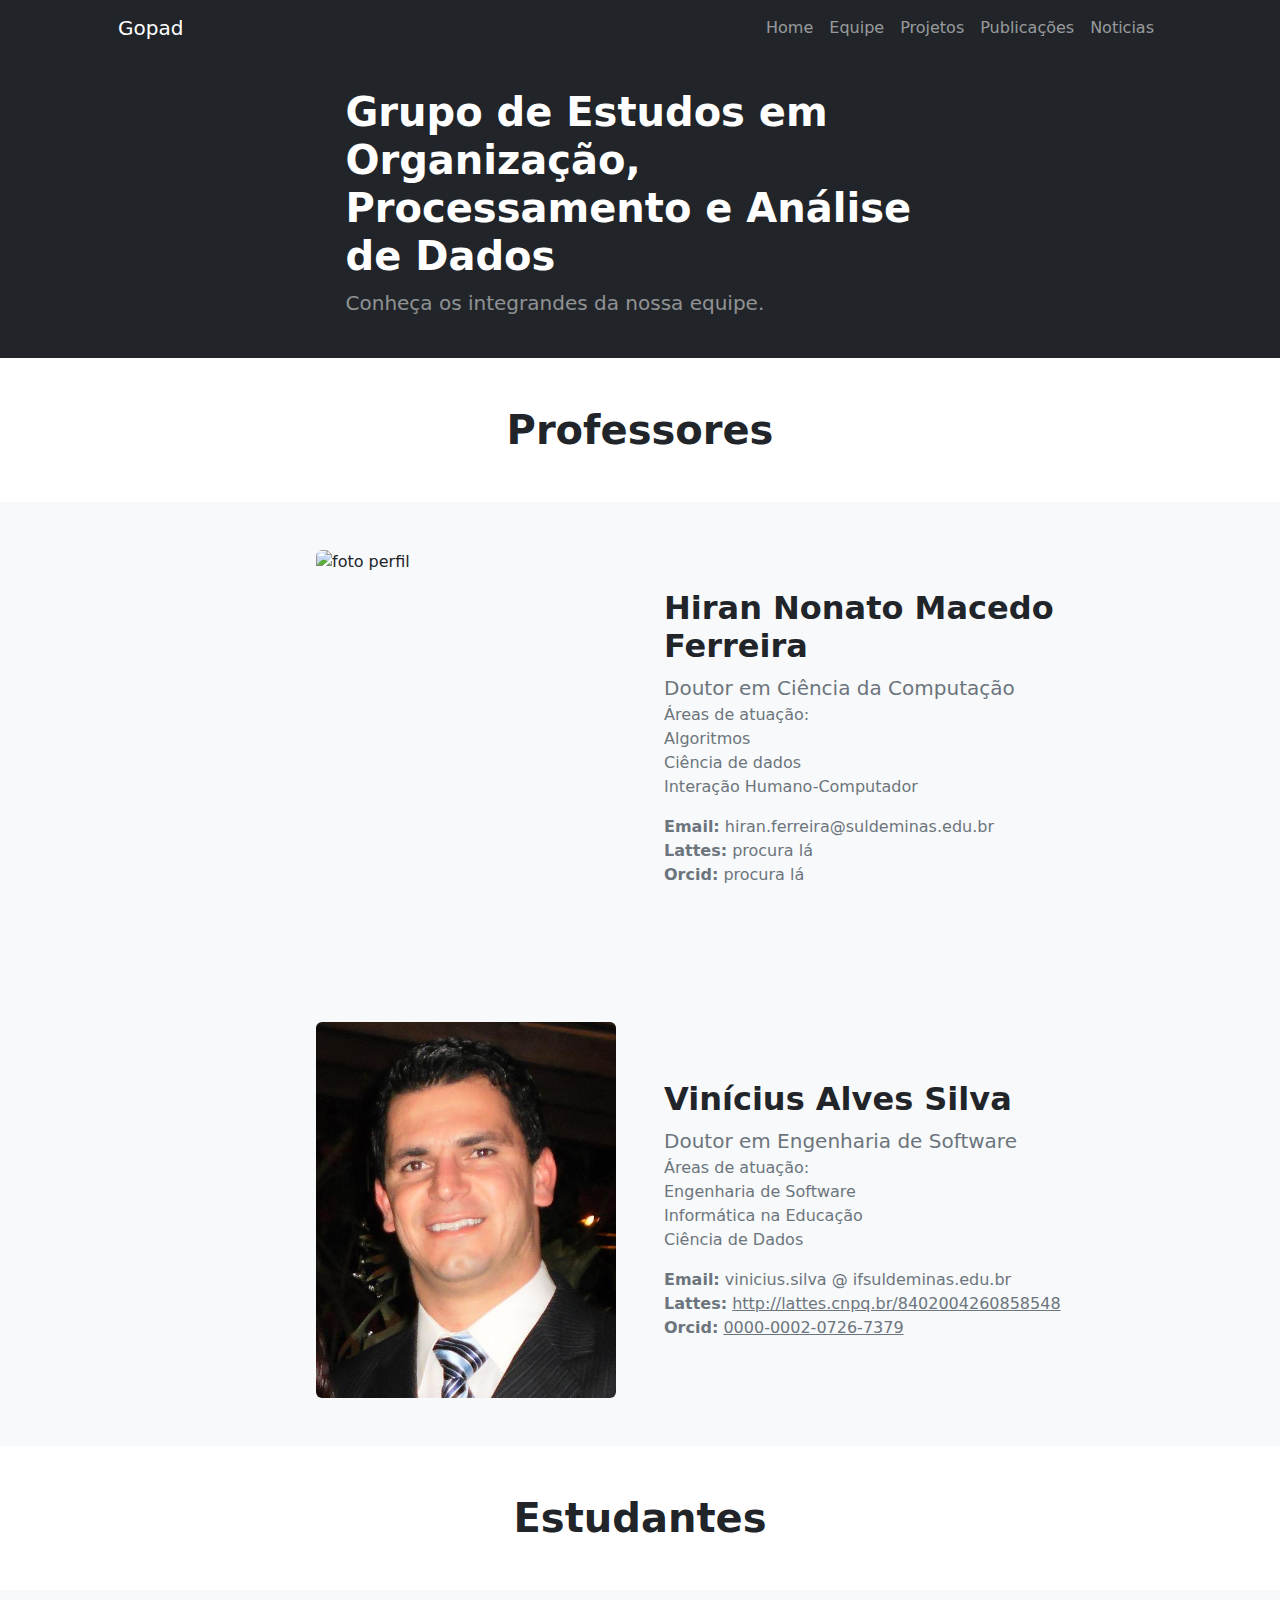
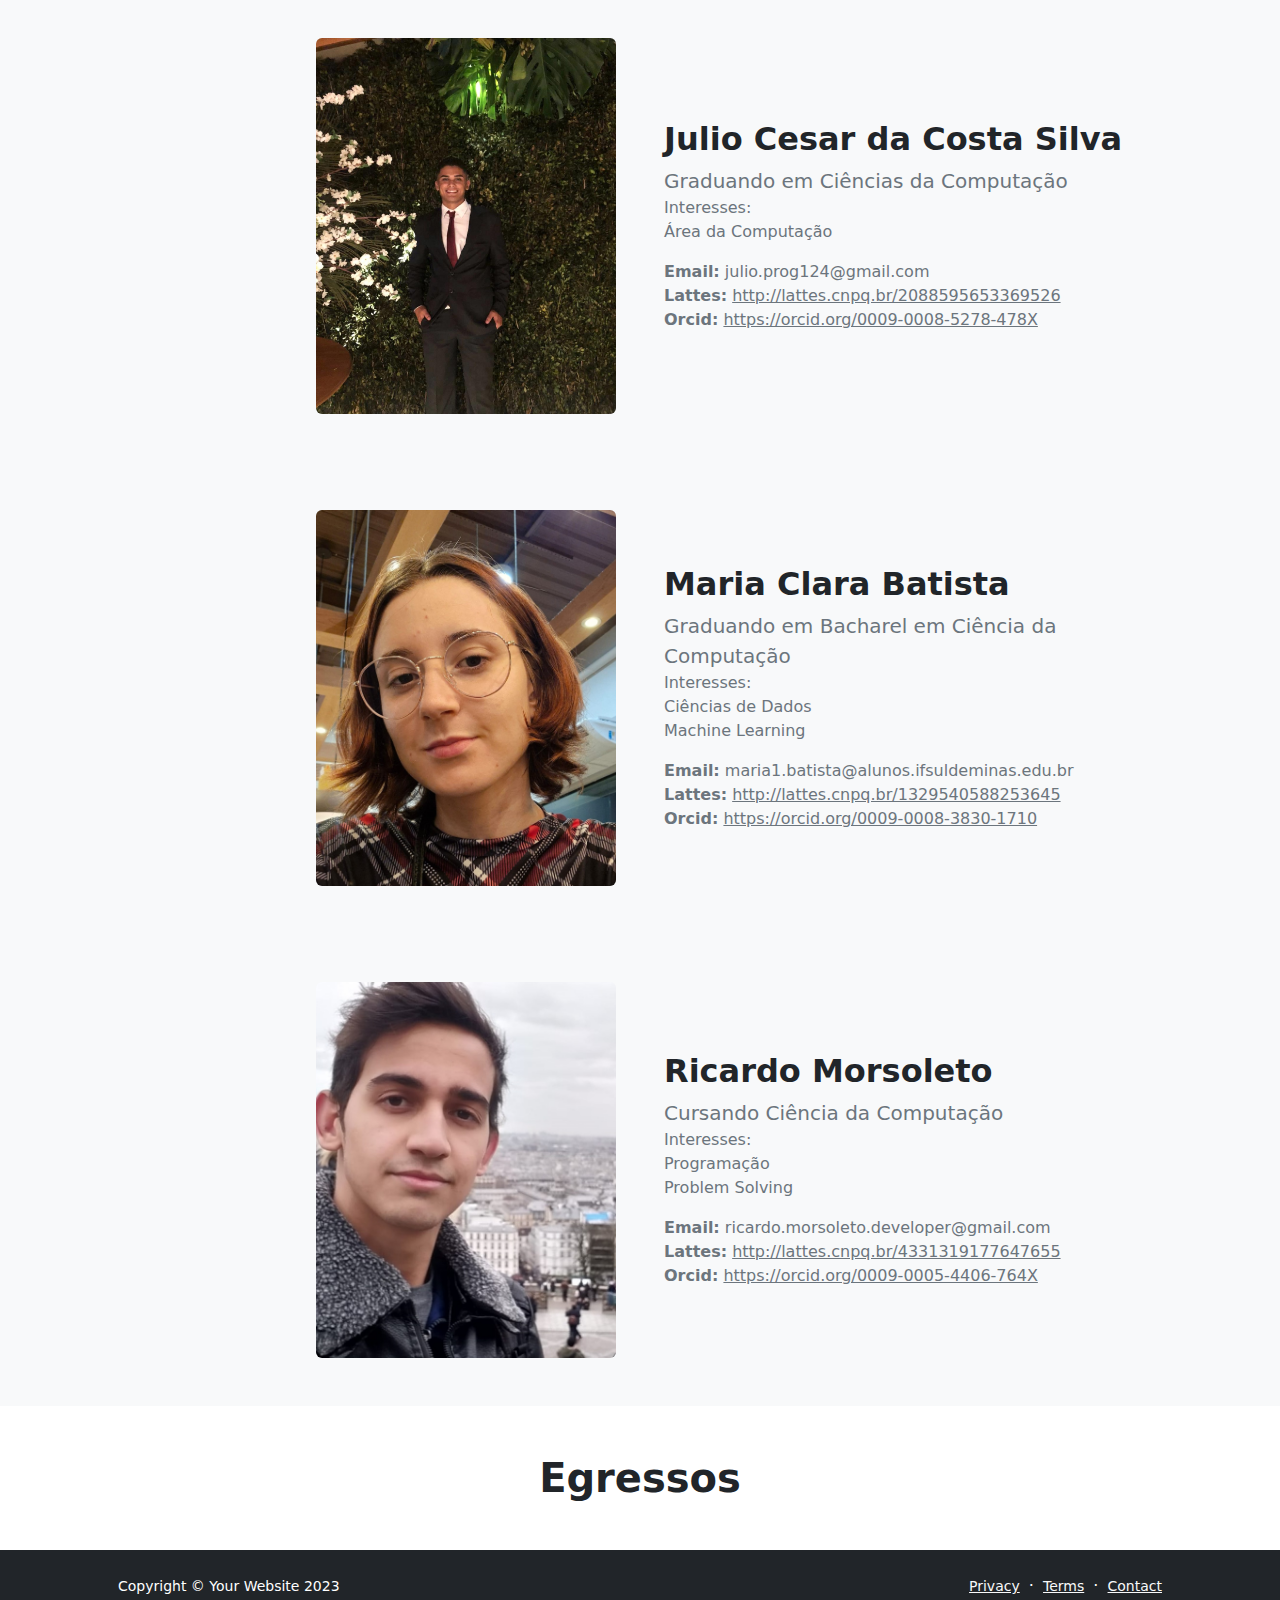
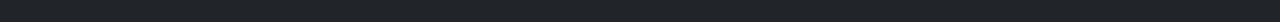
==== about.html @ ebdd8ee3 "atualize dates" ====
<!DOCTYPE html>
<html lang="en">

<head>
    <meta charset="utf-8" />
    <meta name="viewport" content="width=device-width, initial-scale=1, shrink-to-fit=no" />
    <meta name="description" content="" />
    <meta name="Julio" content="" />
    <title>Gopad</title>
    <!-- Favicon-->
    <link rel="icon" type="image/x-icon" href="assets/favicon.ico" />
    <!-- Bootstrap icons-->
    <link href="https://cdn.jsdelivr.net/npm/bootstrap-icons@1.5.0/font/bootstrap-icons.css" rel="stylesheet" />
    <!-- Core theme CSS (includes Bootstrap)-->
    <link href="css/styles.css" rel="stylesheet" />
</head>
<style>
    .custom-img {
        width: 300px;
        height: 376px;
        object-fit: cover; /* Isso garante que a imagem preencha o container sem distorção */
    }
</style>
<body class="d-flex flex-column">
    <main class="flex-shrink-0">
        <!-- Navigation-->
        <nav class="navbar navbar-expand-lg navbar-dark bg-dark">
            <div class="container px-5">
                <a class="navbar-brand" href="index.html">Gopad</a>
                <button class="navbar-toggler" type="button" data-bs-toggle="collapse"
                    data-bs-target="#navbarSupportedContent" aria-controls="navbarSupportedContent"
                    aria-expanded="false" aria-label="Toggle navigation"><span
                        class="navbar-toggler-icon"></span></button>
                <div class="collapse navbar-collapse" id="navbarSupportedContent">
                    <ul class="navbar-nav ms-auto mb-2 mb-lg-0">
                        <li class="nav-item"><a class="nav-link" href="index.html">Home</a></li>
                        <li class="nav-item"><a class="nav-link" href="about.html">Equipe</a></li>
                        <li class="nav-item"><a class="nav-link" href="projetos.html">Projetos</a></li>
                        <li class="nav-item"><a class="nav-link" href="publicacoes.html">Publicações</a></li>
                        <li class="nav-item"><a class="nav-link" href="noticias.html">Noticias</a></li>

                    </ul>
                </div>
            </div>
        </nav>
        <!-- Header-->
        <header class="bg-dark py-3">
            <div class="container px-5">
                <div class="row gx-5 align-items-center justify-content-center">
                    <div class="col-lg-8 col-xl-7 col-xxl-6">
                        <div class="my-3 text-center text-xl-start">
                            <h1 class="display-6 fw-bolder text-white mb-2">Grupo de Estudos em Organização,
                                Processamento e Análise de Dados
                            </h1>
                            <p class="lead fw-normal text-white-50 mb-4">
                                Conheça os integrandes da nossa equipe.
                            </p>
                        </div>
                    </div>
                </div>
            </div>
        </header>


        <div class="container px-5">
            <div class="row justify-content-center">
                <div class="col-lg-8 col-xxl-6">
                    <div class="text-center my-5">
                        <h1 class="fw-bolder mb-3">Professores</h1>
                    </div>
                </div>
            </div>
        </div>

        <section class="py-5 bg-light" id="scroll-target">
        <div class="container px-5">
            <div class="row gx-5 align-items-center">
                <div class="col-lg-6 d-flex justify-content-end">
                    <img class="img-fluid rounded mb-5 mb-lg-0 custom-img" src="./assets/lio.jpg" alt="foto perfil">
                </div>
                    <div class="col-lg-6">
                        <h2 class="fw-bolder">Hiran Nonato Macedo Ferreira</h2>
                        <p class="lead fw-normal text-muted mb-0">Doutor em Ciência da Computação</p>
                        <p class="text-muted mb-0">Áreas de atuação:</p>
                        <ul class="list-unstyled text-muted">
                            <li>Algoritmos</li>
                            <li>Ciência de dados</li>
                            <li>Interação Humano-Computador</li>
                        </ul>
                        <p class="text-muted mb-0"><strong>Email:</strong> hiran.ferreira@suldeminas.edu.br</p>
                        <p class="text-muted mb-0"><strong>Lattes:</strong> procura lá</p>
                        <p class="text-muted mb-0"><strong>Orcid:</strong> procura lá</p>
                    </div>
                </div>
            </div>
        </section>
        <section class="py-5 bg-light" id="scroll-target">

        <div class="container px-5">
            <div class="row gx-5 align-items-center">
                <div class="col-lg-6 d-flex justify-content-end">
                    <img class="img-fluid rounded mb-5 mb-lg-0 custom-img" src="./assets/vinicius.jpg" alt="foto perfil">
                </div>
                    <div class="col-lg-6">
                        <h2 class="fw-bolder">Vinícius Alves Silva</h2>
                        <p class="lead fw-normal text-muted mb-0">Doutor em Engenharia de Software</p>
                        <p class="text-muted mb-0">Áreas de atuação:</p>
                        <ul class="list-unstyled text-muted">
                            <li>Engenharia de Software</li>
                            <li>Informática na Educação</li>
                            <li>Ciência de Dados</li>
                        </ul>
                        <p class="text-muted mb-0"><strong>Email:</strong> vinicius.silva @ ifsuldeminas.edu.br</p>
                        <p class="text-muted mb-0">
                            <strong>Lattes:</strong> 
                            <a href="http://lattes.cnpq.br/8402004260858548" target="_blank" class="text-muted">http://lattes.cnpq.br/8402004260858548</a>
                        </p>
                        <p class="text-muted mb-0">
                            <strong>Orcid:</strong> 
                            <a href="https://orcid.org/0000-0002-0726-7379" target="_blank" class="text-muted">0000-0002-0726-7379</a>
                        </p>
                        
                    </div>
                </div>
            </div>
        </section>

        <div class="container px-5">
            <div class="row justify-content-center">
                <div class="col-lg-8 col-xxl-6">
                    <div class="text-center my-5">
                        <h1 class="fw-bolder mb-3">Estudantes</h1>
                    </div>
                </div>
            </div>
        </div>
        <section class="py-5 bg-light" id="scroll-target">

        <div class="container px-5">
            <div class="row gx-5 align-items-center">
                <div class="col-lg-6 d-flex justify-content-end">
                    <img class="img-fluid rounded mb-5 mb-lg-0 custom-img" src="./assets/julio.jpg" alt="foto perfil">
                </div>
                    
                    <div class="col-lg-6">
                        <h2 class="fw-bolder">Julio Cesar da Costa Silva</h2>
                        <p class="lead fw-normal text-muted mb-0">Graduando em Ciências da Computação</p>
                        <p class="text-muted mb-0">Interesses:</p>
                        <ul class="list-unstyled text-muted">
                            <li>Área da Computação</li>
                        </ul>
                        <p class="text-muted mb-0"><strong>Email:</strong> julio.prog124@gmail.com</p>
                        <p class="text-muted mb-0">
                            <strong>Lattes:</strong> 
                            <a href="http://lattes.cnpq.br/2088595653369526" target="_blank" class="text-muted">http://lattes.cnpq.br/2088595653369526</a>
                        </p>
                        <p class="text-muted mb-0">
                            <strong>Orcid:</strong> 
                            <a href="https://orcid.org/0009-0008-5278-478X" target="_blank" class="text-muted">https://orcid.org/0009-0008-5278-478X</a>
                        </p>
                        
                    </div>
                </div>
            </div>
        </section>
        <section class="py-5 bg-light" id="scroll-target">

        <div class="container px-5">
            <div class="row gx-5 align-items-center">
                <div class="col-lg-6 d-flex justify-content-end">
                    <img class="img-fluid rounded mb-5 mb-lg-0 custom-img" src="./assets/batista.jpg" alt="foto perfil">
                </div>
                    <div class="col-lg-6">
                        <h2 class="fw-bolder">Maria Clara Batista</h2>
                        <p class="lead fw-normal text-muted mb-0">Graduando em Bacharel em Ciência da Computação</p>
                        <p class="text-muted mb-0">Interesses:</p>
                        <ul class="list-unstyled text-muted">
                            <li>Ciências de Dados</li>
                            <li>Machine Learning</li>
                        </ul>
                        <p class="text-muted mb-0"><strong>Email:</strong> maria1.batista@alunos.ifsuldeminas.edu.br</p>
                        <p class="text-muted mb-0">
                            <strong>Lattes:</strong> 
                            <a href="http://lattes.cnpq.br/1329540588253645" target="_blank" class="text-muted">http://lattes.cnpq.br/1329540588253645</a>
                        </p>
                        <p class="text-muted mb-0">
                            <strong>Orcid:</strong> 
                            <a href="https://orcid.org/0009-0008-3830-1710" target="_blank" class="text-muted">https://orcid.org/0009-0008-3830-1710</a>
                        </p>
                        
                    </div>
                </div>
            </div>
        </section>
        <section class="py-5 bg-light" id="scroll-target">

        <div class="container px-5">
            <div class="row gx-5 align-items-center">
                <div class="col-lg-6 d-flex justify-content-end">
                    <img class="img-fluid rounded mb-5 mb-lg-0 custom-img" src="./assets/ricardo.jpg" alt="foto perfil">
                </div>
                    <div class="col-lg-6">
                        <h2 class="fw-bolder">Ricardo Morsoleto</h2>
                        <p class="lead fw-normal text-muted mb-0">Cursando Ciência da Computação</p>
                        <p class="text-muted mb-0">Interesses:</p>
                        <ul class="list-unstyled text-muted">
                            <li>Programação</li>
                            <li>Problem Solving</li>
                        </ul>
                        <p class="text-muted mb-0"><strong>Email:</strong> ricardo.morsoleto.developer@gmail.com</p>
                        <p class="text-muted mb-0">
                            <strong>Lattes:</strong> 
                            <a href="http://lattes.cnpq.br/4331319177647655" target="_blank" class="text-muted">http://lattes.cnpq.br/4331319177647655</a>
                        </p>
                        <p class="text-muted mb-0">
                            <strong>Orcid:</strong> 
                            <a href="https://orcid.org/0009-0005-4406-764X" target="_blank" class="text-muted">https://orcid.org/0009-0005-4406-764X</a>
                        </p>
                        
                    </div>
                </div>
            </div>
        </section>
        
        <div class="container px-5">
            <div class="row justify-content-center">
                <div class="col-lg-8 col-xxl-6">
                    <div class="text-center my-5">
                        <h1 class="fw-bolder mb-3">Egressos</h1>
                    </div>
                </div>
            </div>
        </div>


    </main>
    <!-- Footer-->
    <footer class="bg-dark py-4 mt-auto">
        <div class="container px-5">
            <div class="row align-items-center justify-content-between flex-column flex-sm-row">
                <div class="col-auto">
                    <div class="small m-0 text-white">Copyright &copy; Your Website 2023</div>
                </div>
                <div class="col-auto">
                    <a class="link-light small" href="#!">Privacy</a>
                    <span class="text-white mx-1">&middot;</span>
                    <a class="link-light small" href="#!">Terms</a>
                    <span class="text-white mx-1">&middot;</span>
                    <a class="link-light small" href="#!">Contact</a>
                </div>
            </div>
        </div>
    </footer>
    <!-- Bootstrap core JS-->
    <script src="https://cdn.jsdelivr.net/npm/bootstrap@5.2.3/dist/js/bootstrap.bundle.min.js"></script>
    <!-- Core theme JS-->
    <script src="js/scripts.js"></script>
</body>

</html>
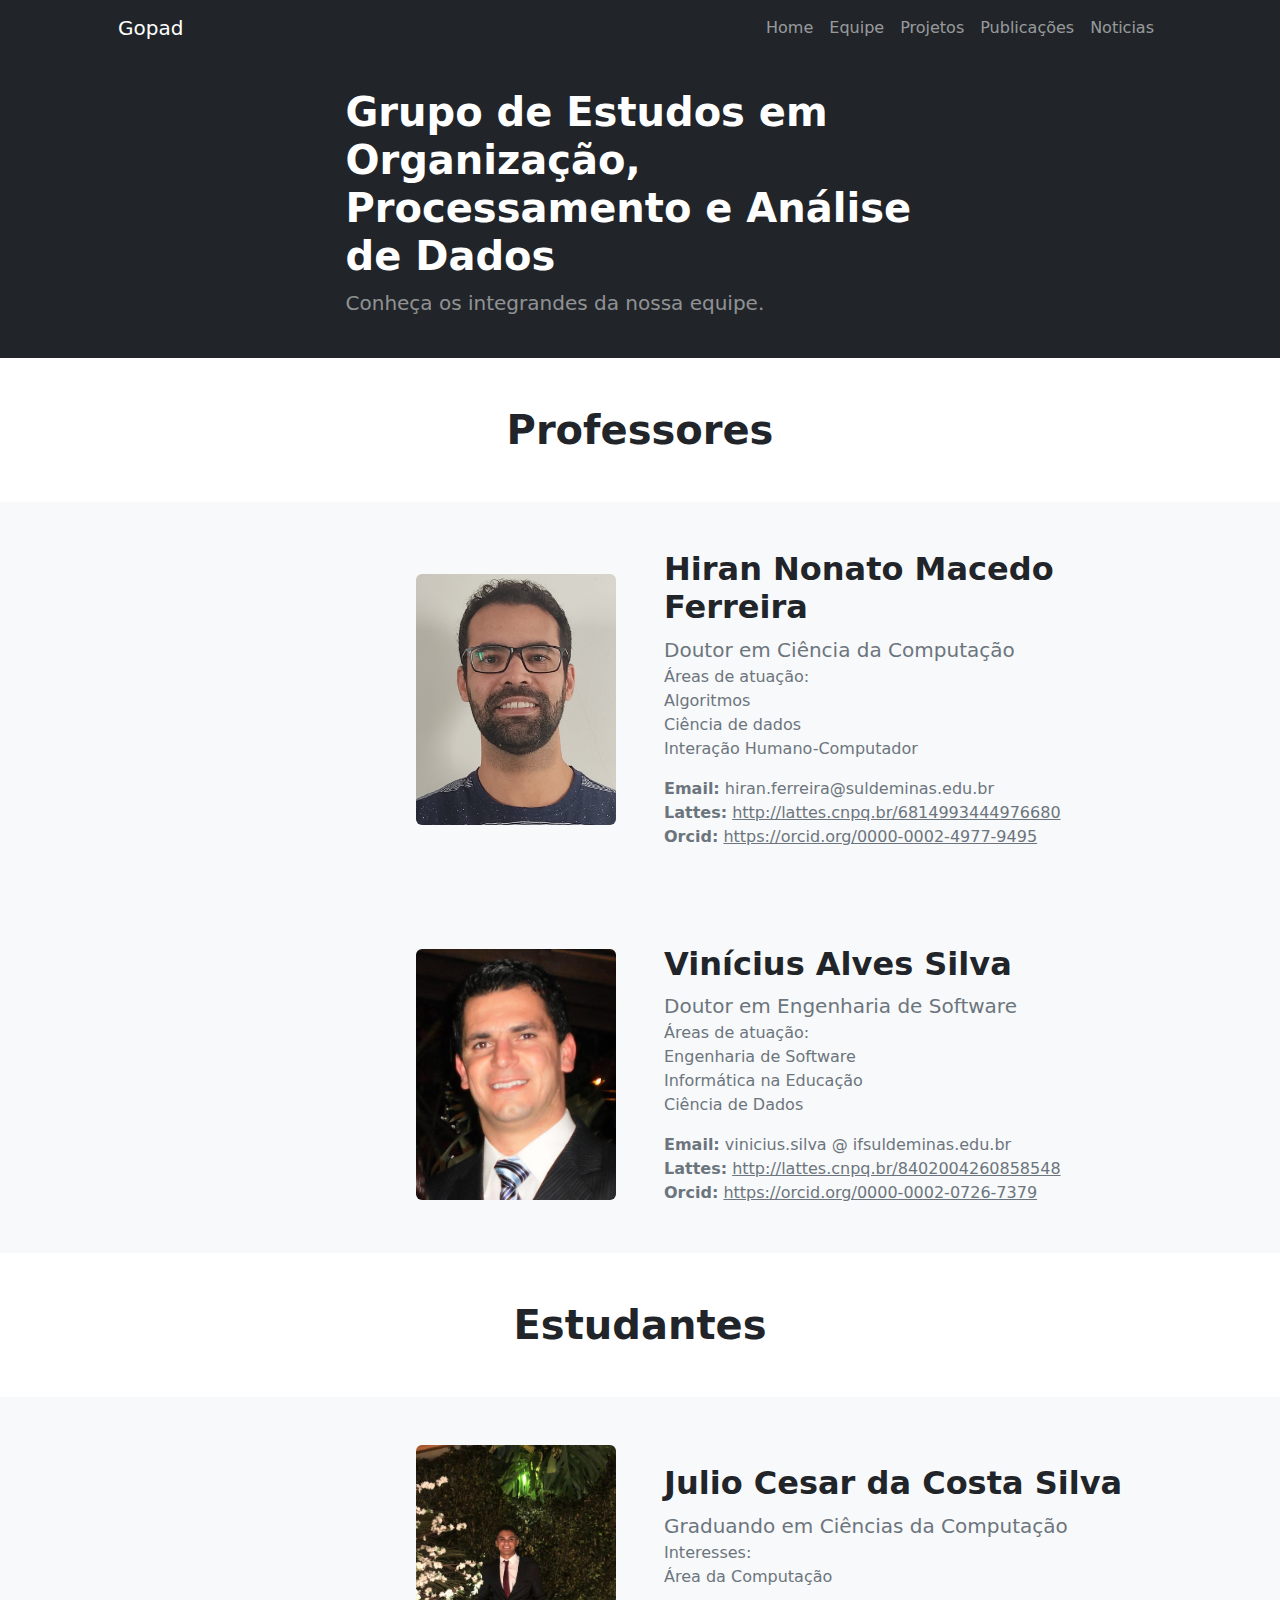
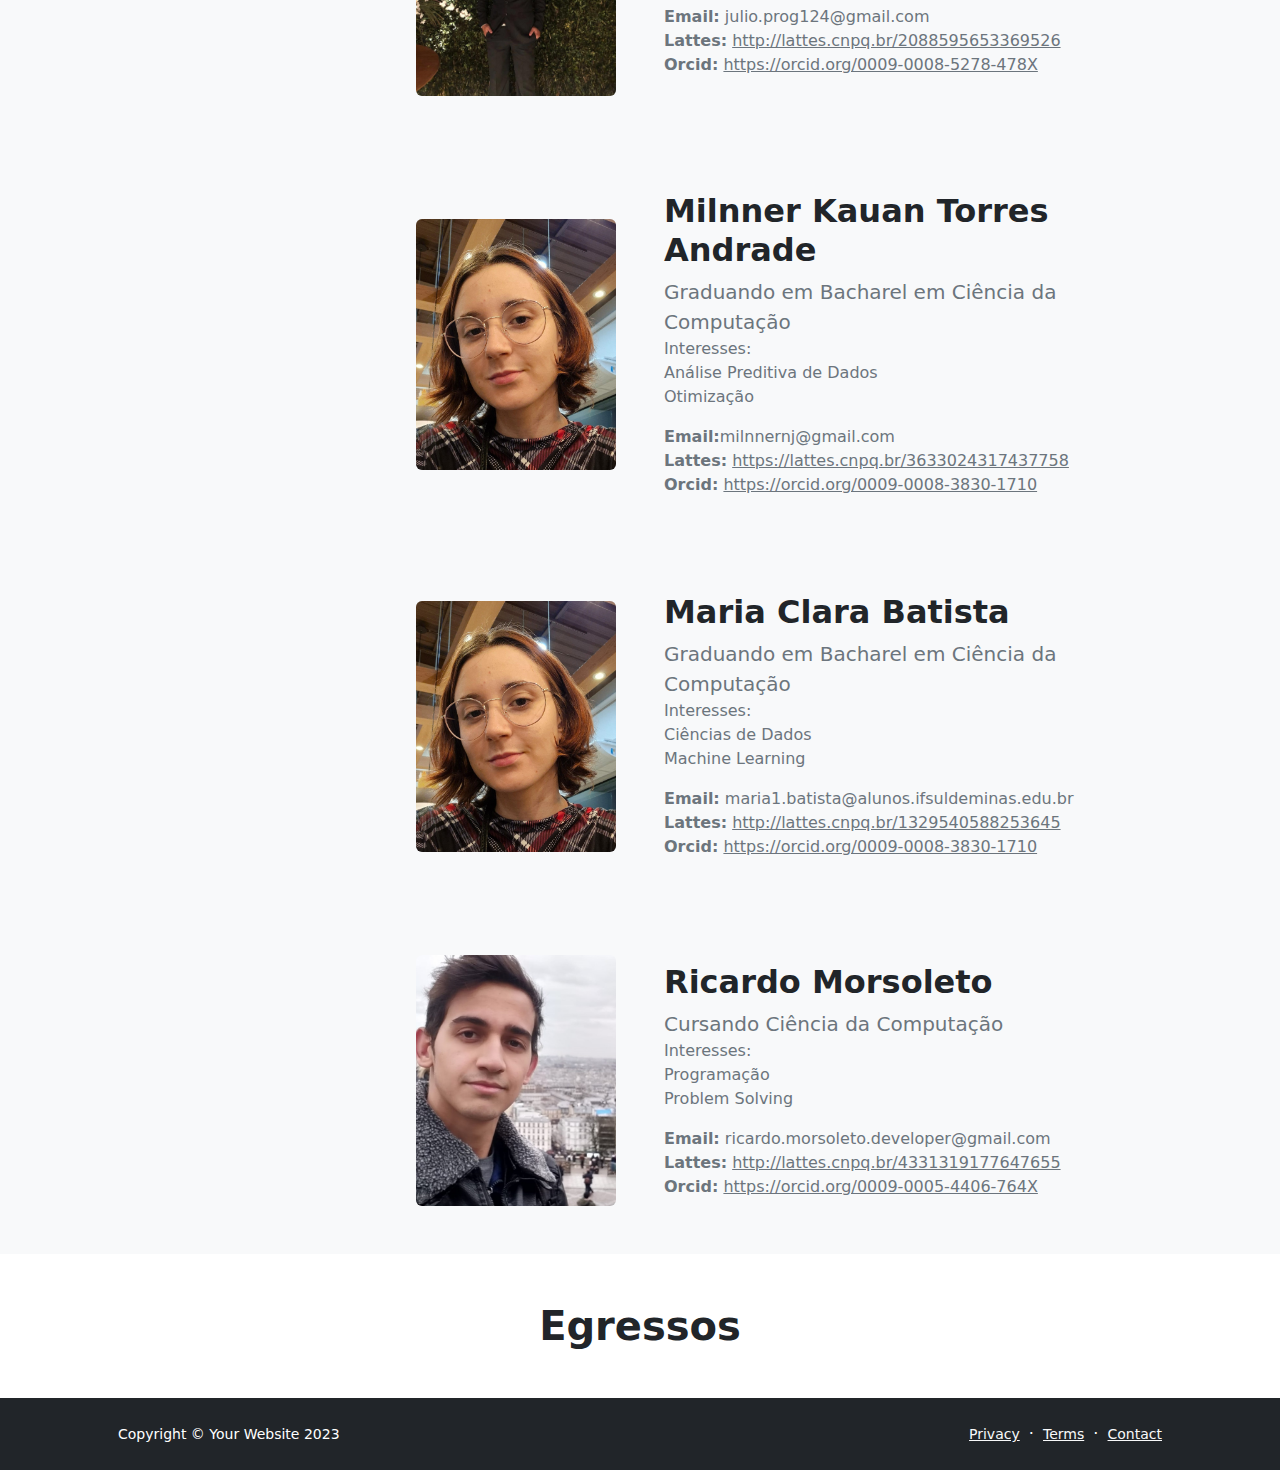
==== commit e897cf99: "feat: atualize assets" ====
--- a/about.html
+++ b/about.html
@@ -16,8 +16,8 @@
 </head>
 <style>
     .custom-img {
-        width: 300px;
-        height: 376px;
+        width: 200px;
+        height: 251px;
         object-fit: cover; /* Isso garante que a imagem preencha o container sem distorção */
     }
 </style>
@@ -76,7 +76,7 @@
         <div class="container px-5">
             <div class="row gx-5 align-items-center">
                 <div class="col-lg-6 d-flex justify-content-end">
-                    <img class="img-fluid rounded mb-5 mb-lg-0 custom-img" src="./assets/lio.jpg" alt="foto perfil">
+                    <img class="img-fluid rounded mb-5 mb-lg-0 custom-img" src="./assets/hiran.jpg" alt="foto perfil">
                 </div>
                     <div class="col-lg-6">
                         <h2 class="fw-bolder">Hiran Nonato Macedo Ferreira</h2>
@@ -88,8 +88,15 @@
                             <li>Interação Humano-Computador</li>
                         </ul>
                         <p class="text-muted mb-0"><strong>Email:</strong> hiran.ferreira@suldeminas.edu.br</p>
-                        <p class="text-muted mb-0"><strong>Lattes:</strong> procura lá</p>
-                        <p class="text-muted mb-0"><strong>Orcid:</strong> procura lá</p>
+                        <p class="text-muted mb-0">
+                            <strong>Lattes:</strong> 
+                            <a href="http://lattes.cnpq.br/6814993444976680" target="_blank" class="text-muted">http://lattes.cnpq.br/6814993444976680</a>
+                        </p>
+                        <p class="text-muted mb-0">
+                            <strong>Orcid:</strong> 
+                            <a href="https://orcid.org/0000-0002-4977-9495" target="_blank" class="text-muted">https://orcid.org/0000-0002-4977-9495</a>
+                        </p>
+                        
                     </div>
                 </div>
             </div>
@@ -117,7 +124,7 @@
                         </p>
                         <p class="text-muted mb-0">
                             <strong>Orcid:</strong> 
-                            <a href="https://orcid.org/0000-0002-0726-7379" target="_blank" class="text-muted">0000-0002-0726-7379</a>
+                            <a href="https://orcid.org/0000-0002-0726-7379" target="_blank" class="text-muted">https://orcid.org/0000-0002-0726-7379</a>
                         </p>
                         
                     </div>
@@ -163,6 +170,36 @@
                 </div>
             </div>
         </section>
+        
+        <section class="py-5 bg-light" id="scroll-target">
+
+            <div class="container px-5">
+                <div class="row gx-5 align-items-center">
+                    <div class="col-lg-6 d-flex justify-content-end">
+                        <img class="img-fluid rounded mb-5 mb-lg-0 custom-img" src="./assets/batista.jpg" alt="foto perfil">
+                    </div>
+                        <div class="col-lg-6">
+                            <h2 class="fw-bolder">Milnner Kauan Torres Andrade</h2>
+                            <p class="lead fw-normal text-muted mb-0">Graduando em Bacharel em Ciência da Computação</p>
+                            <p class="text-muted mb-0">Interesses:</p>
+                            <ul class="list-unstyled text-muted">
+                                <li>Análise Preditiva de Dados</li>
+                                <li>Otimização</li>
+                            </ul>
+                            <p class="text-muted mb-0"><strong>Email:</strong>milnnernj@gmail.com</p>
+                            <p class="text-muted mb-0">
+                                <strong>Lattes:</strong> 
+                                <a href="https://lattes.cnpq.br/3633024317437758" target="_blank" class="text-muted">https://lattes.cnpq.br/3633024317437758</a>
+                            </p>
+                            <p class="text-muted mb-0">
+                                <strong>Orcid:</strong> 
+                                <a href="https://orcid.org/0009-0008-3830-1710" target="_blank" class="text-muted">https://orcid.org/0009-0008-3830-1710</a>
+                            </p>
+                            
+                        </div>
+                    </div>
+                </div>
+            </section>
         <section class="py-5 bg-light" id="scroll-target">
 
         <div class="container px-5">
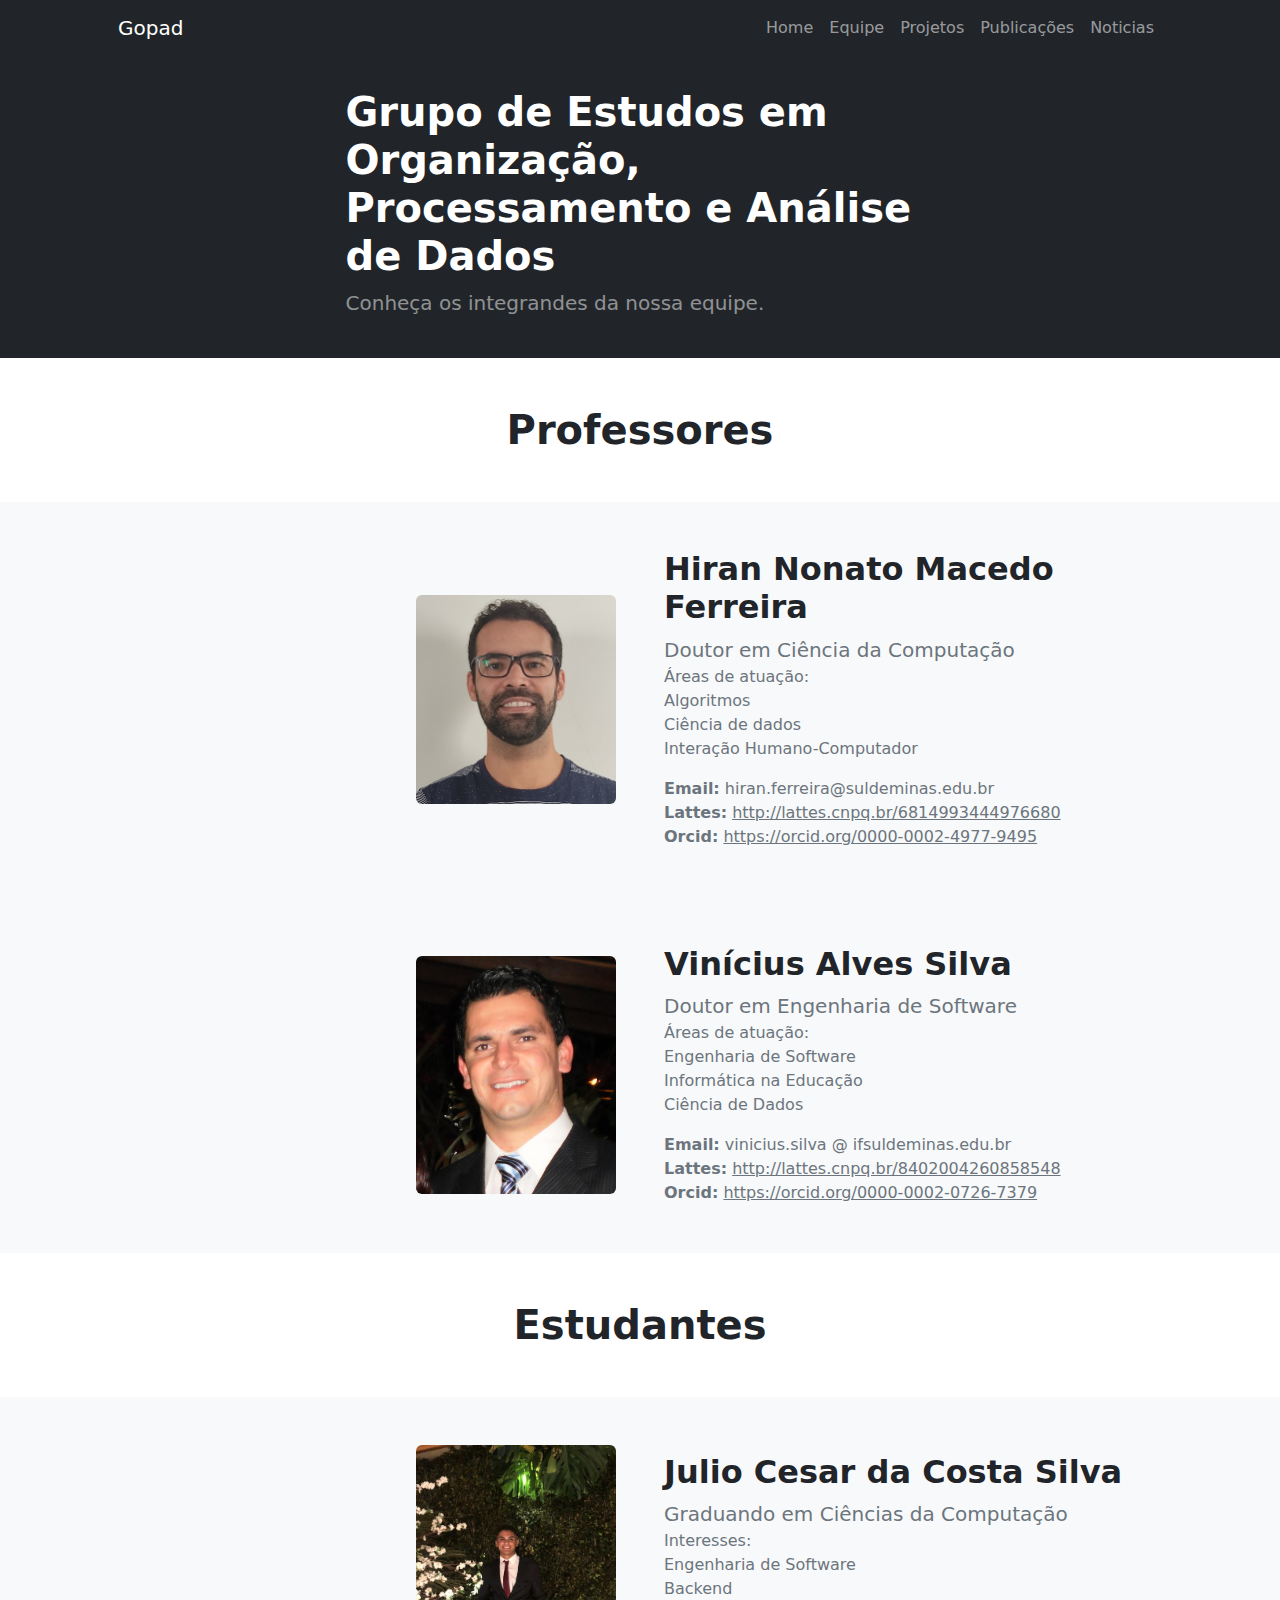
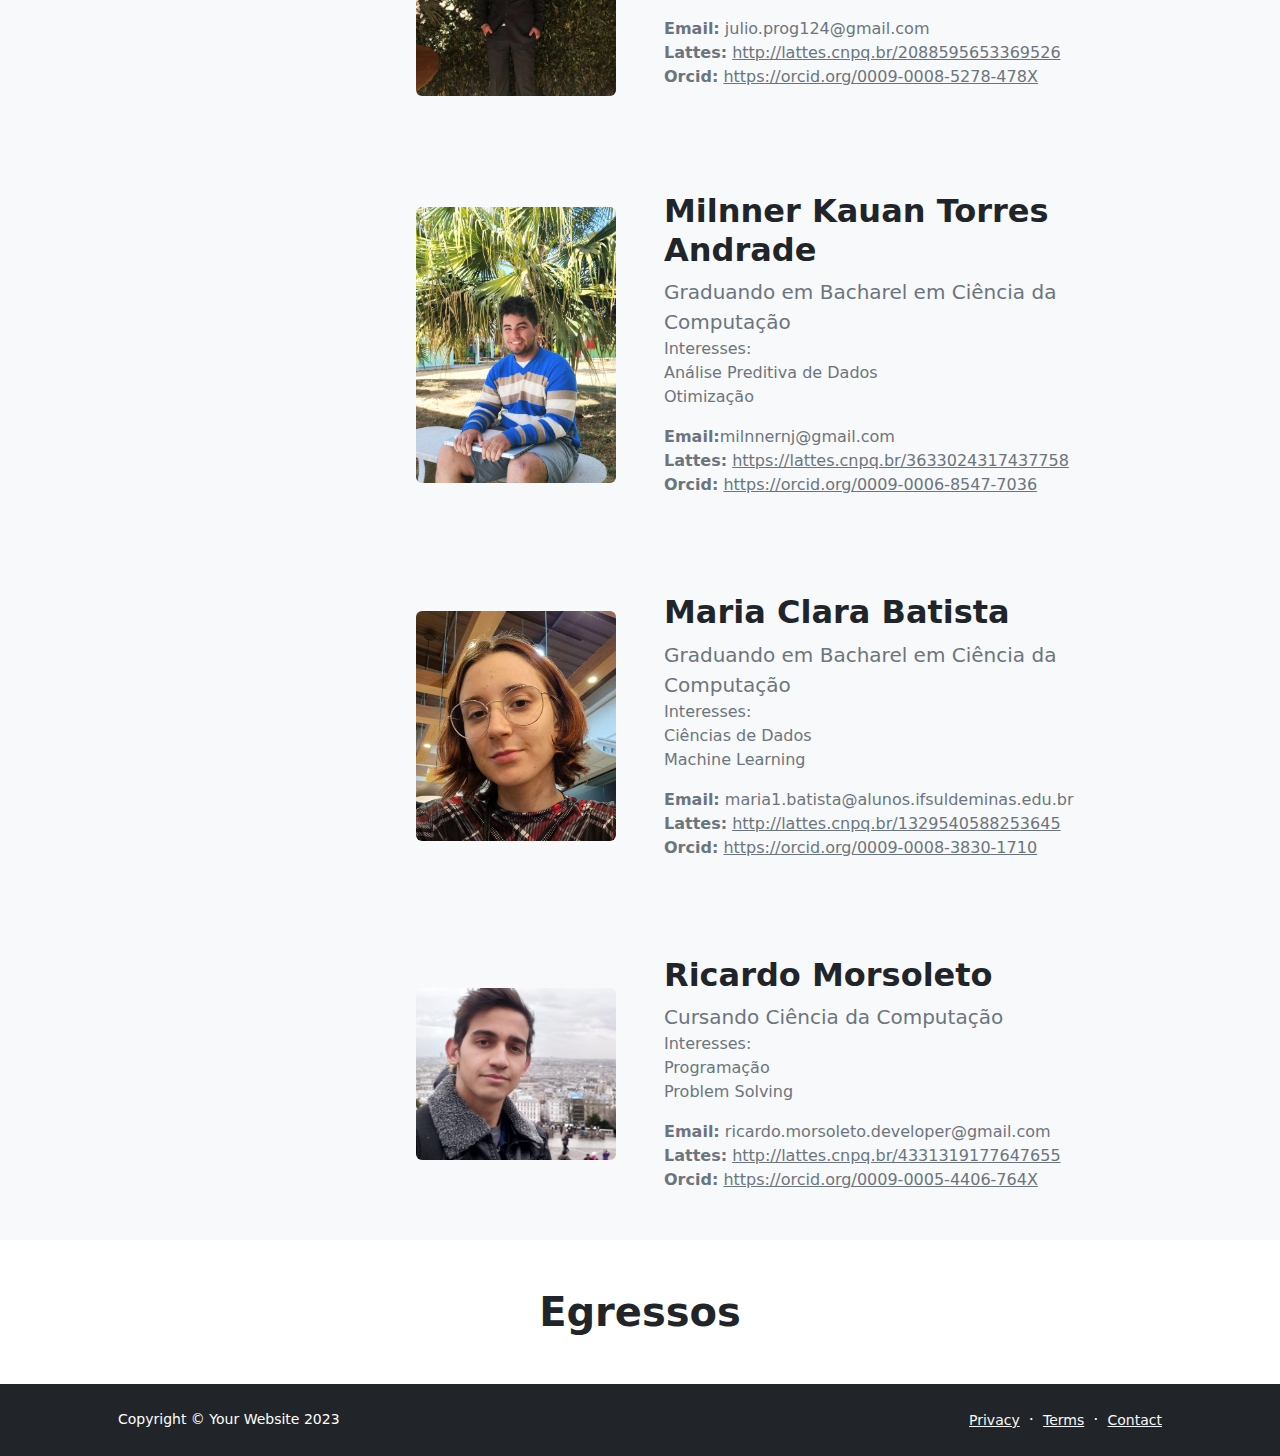
==== commit b78dafb5: "feat: add new style in page home and atualize dates" ====
--- a/about.html
+++ b/about.html
@@ -15,11 +15,6 @@
     <link href="css/styles.css" rel="stylesheet" />
 </head>
 <style>
-    .custom-img {
-        width: 200px;
-        height: 251px;
-        object-fit: cover; /* Isso garante que a imagem preencha o container sem distorção */
-    }
 </style>
 <body class="d-flex flex-column">
     <main class="flex-shrink-0">
@@ -154,7 +149,10 @@
                         <p class="lead fw-normal text-muted mb-0">Graduando em Ciências da Computação</p>
                         <p class="text-muted mb-0">Interesses:</p>
                         <ul class="list-unstyled text-muted">
-                            <li>Área da Computação</li>
+                            <li>Engenharia de Software
+                            </li>
+                            <li>Backend</li>
+
                         </ul>
                         <p class="text-muted mb-0"><strong>Email:</strong> julio.prog124@gmail.com</p>
                         <p class="text-muted mb-0">
@@ -176,7 +174,7 @@
             <div class="container px-5">
                 <div class="row gx-5 align-items-center">
                     <div class="col-lg-6 d-flex justify-content-end">
-                        <img class="img-fluid rounded mb-5 mb-lg-0 custom-img" src="./assets/batista.jpg" alt="foto perfil">
+                        <img class="img-fluid rounded mb-5 mb-lg-0 custom-img" src="./assets/milner.jpg" alt="foto perfil">
                     </div>
                         <div class="col-lg-6">
                             <h2 class="fw-bolder">Milnner Kauan Torres Andrade</h2>
@@ -193,7 +191,7 @@
                             </p>
                             <p class="text-muted mb-0">
                                 <strong>Orcid:</strong> 
-                                <a href="https://orcid.org/0009-0008-3830-1710" target="_blank" class="text-muted">https://orcid.org/0009-0008-3830-1710</a>
+                                <a href="https://orcid.org/0009-0006-8547-7036" target="_blank" class="text-muted">https://orcid.org/0009-0006-8547-7036</a>
                             </p>
                             
                         </div>
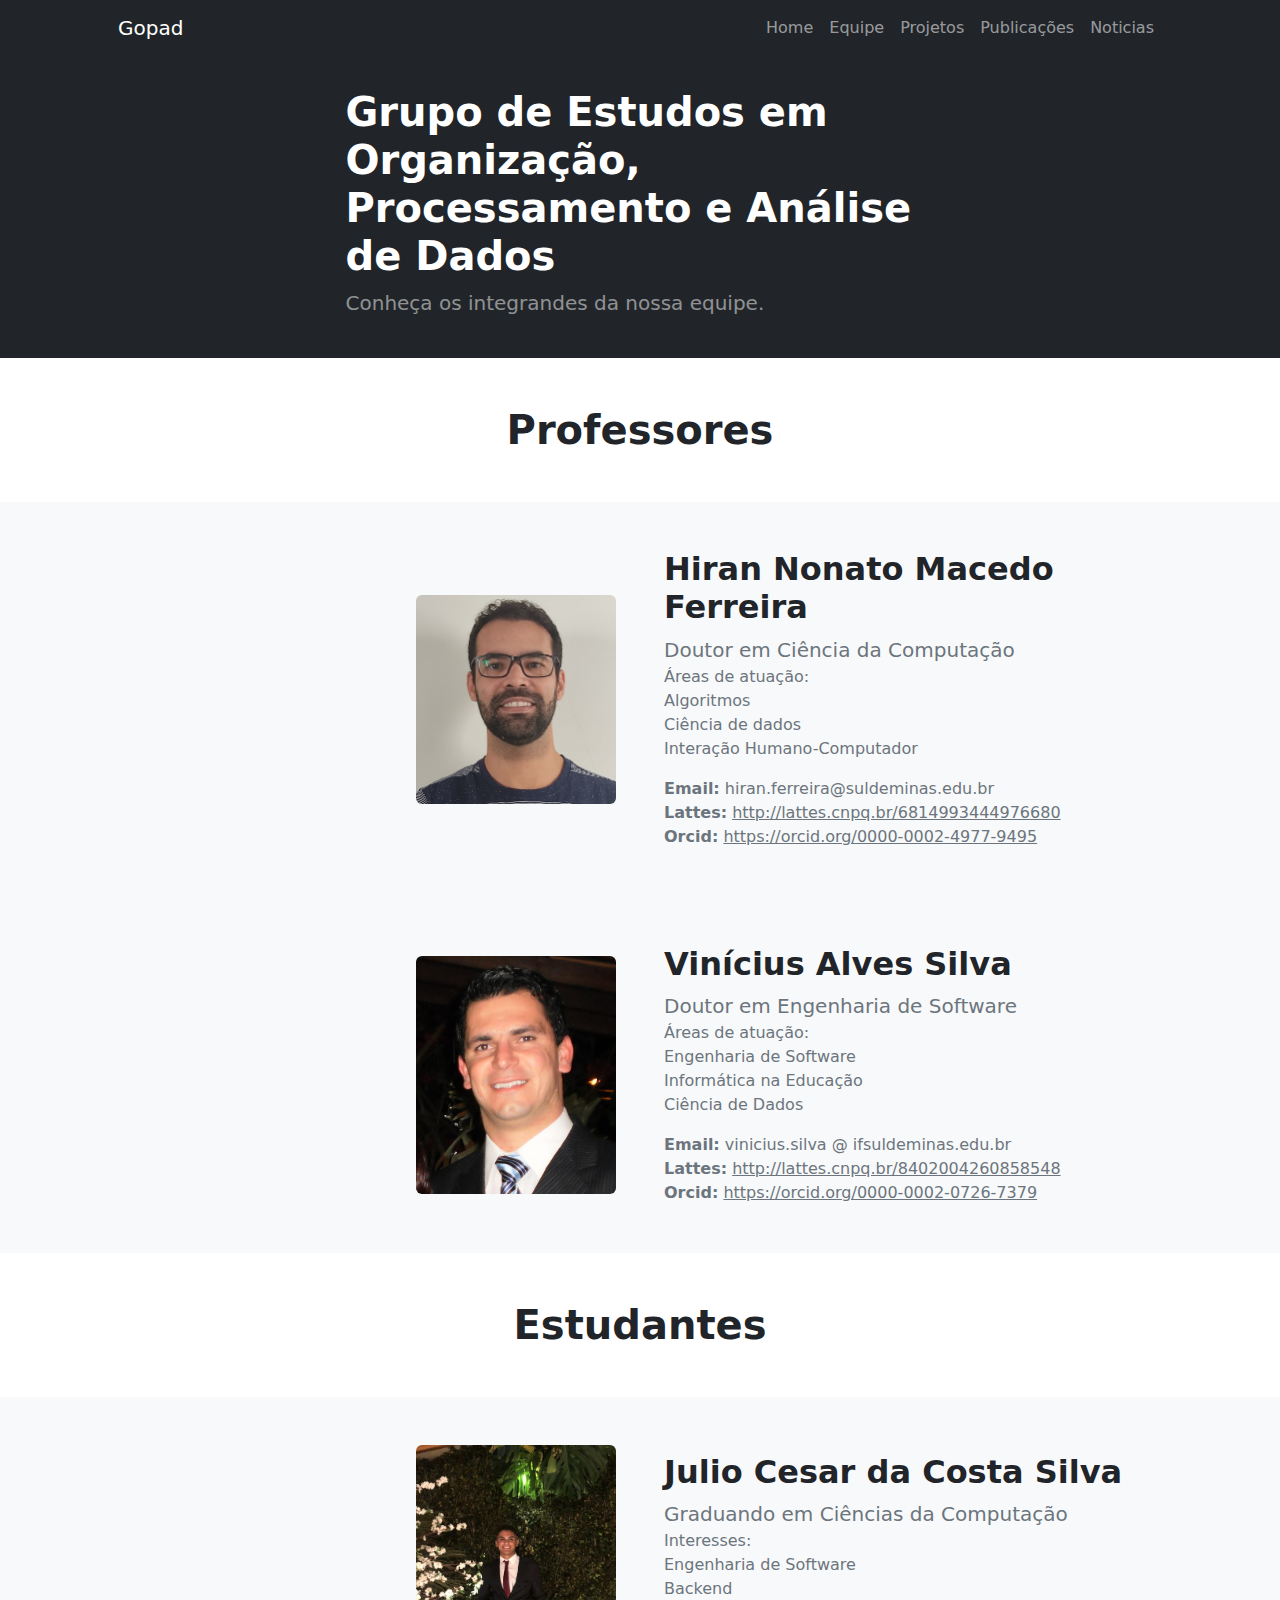
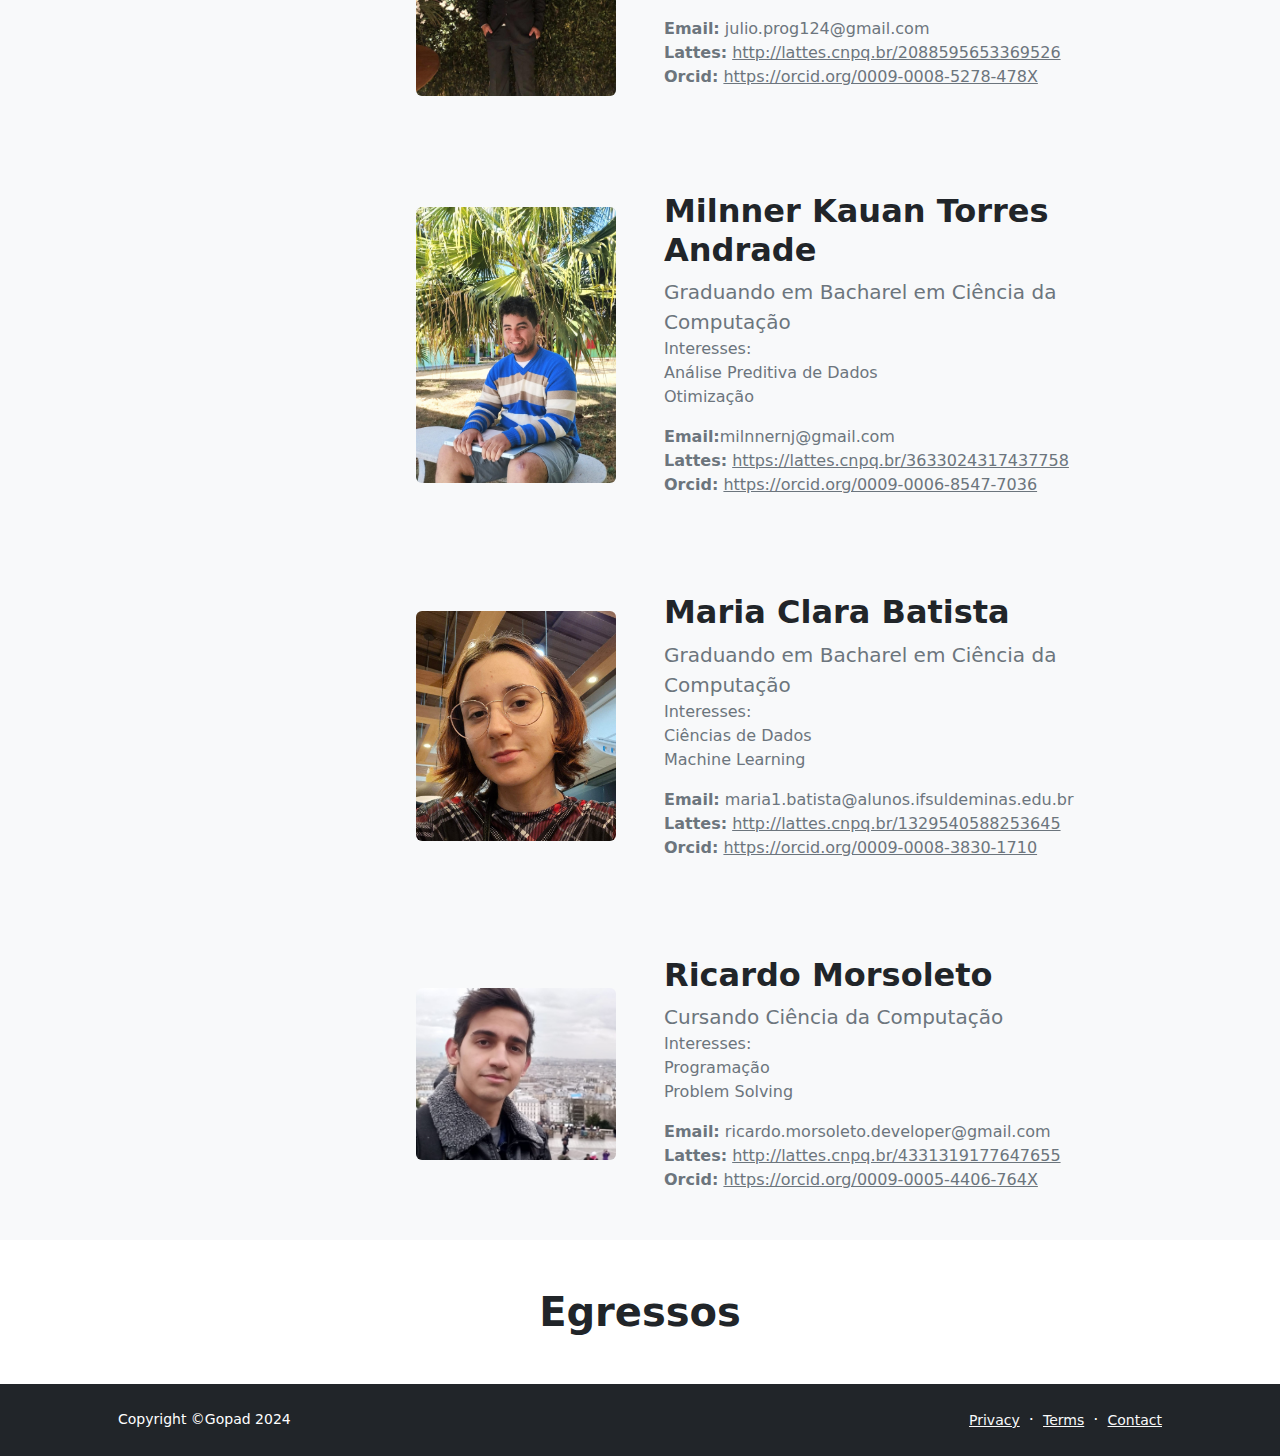
==== commit fe36e76f: "feat: atualize footer of all pages" ====
--- a/about.html
+++ b/about.html
@@ -274,7 +274,7 @@
         <div class="container px-5">
             <div class="row align-items-center justify-content-between flex-column flex-sm-row">
                 <div class="col-auto">
-                    <div class="small m-0 text-white">Copyright &copy; Your Website 2023</div>
+                    <div class="small m-0 text-white">Copyright &copy;Gopad 2024</div>
                 </div>
                 <div class="col-auto">
                     <a class="link-light small" href="#!">Privacy</a>
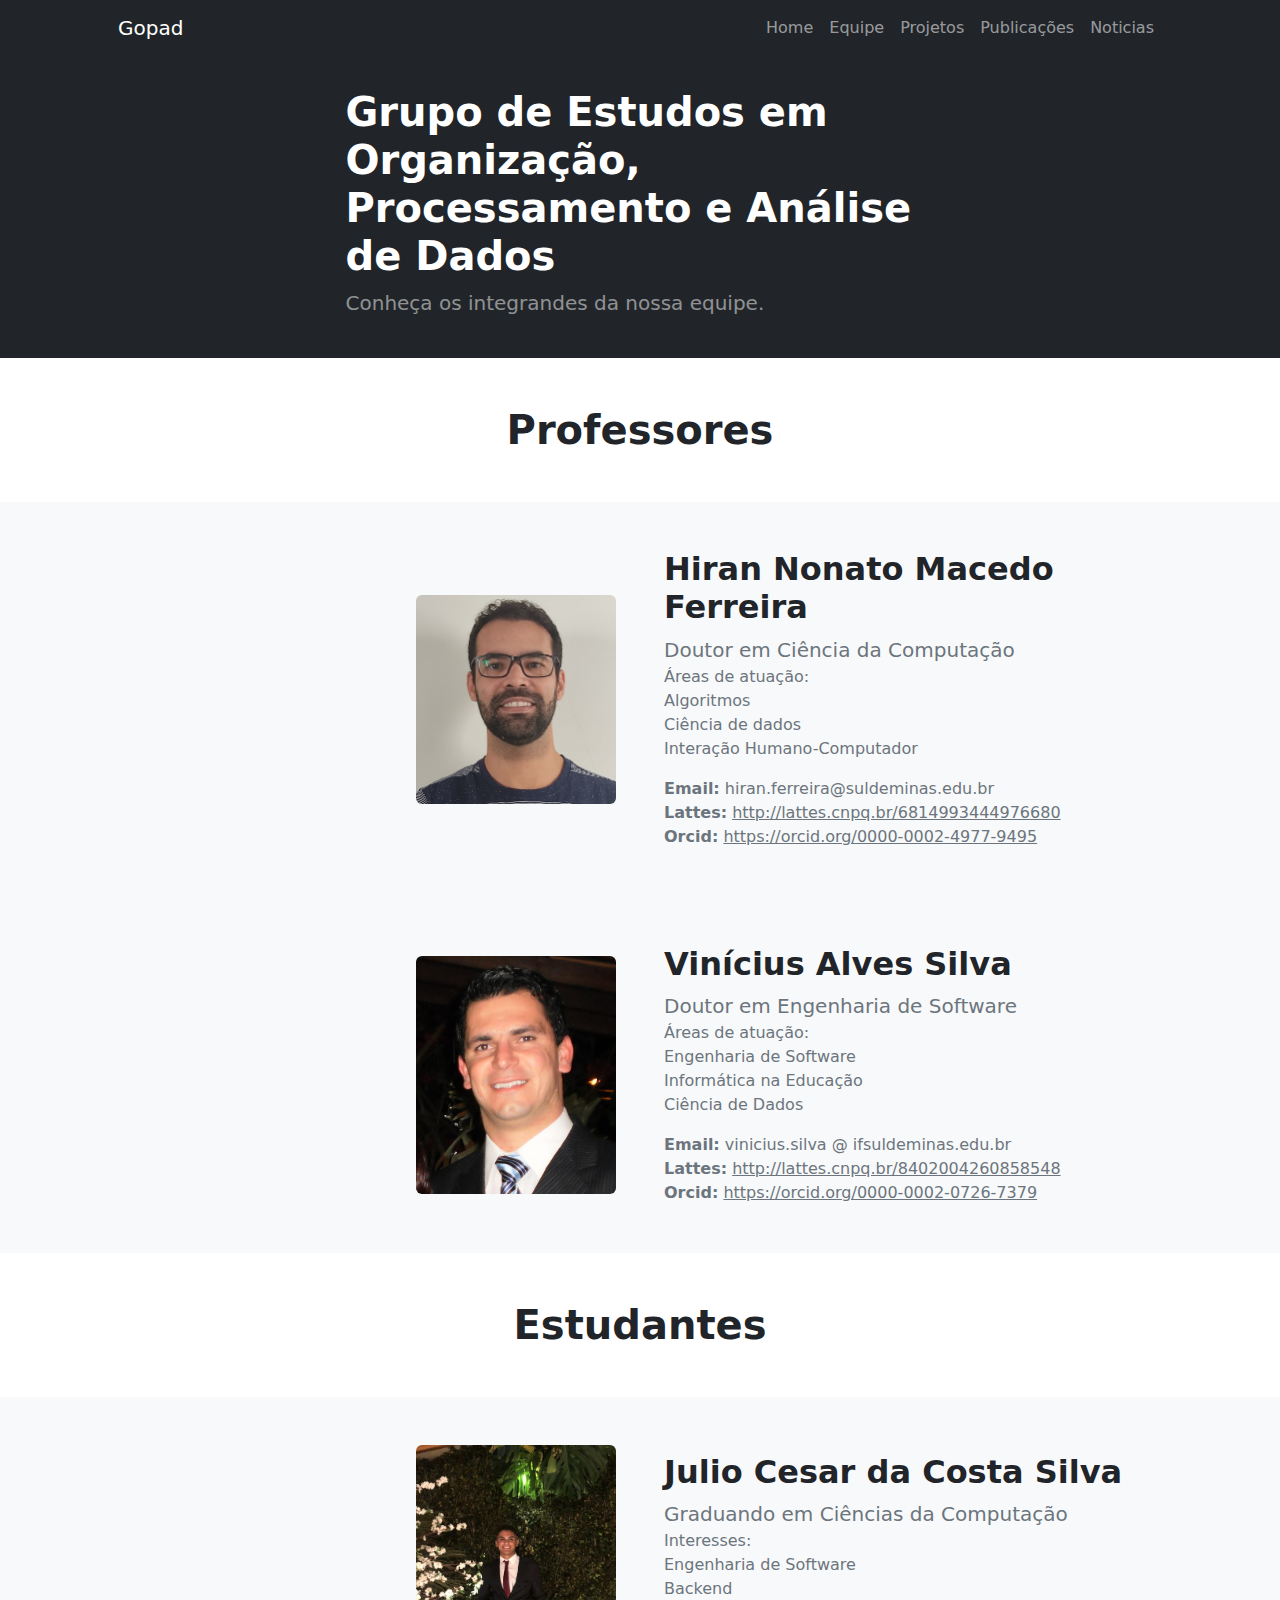
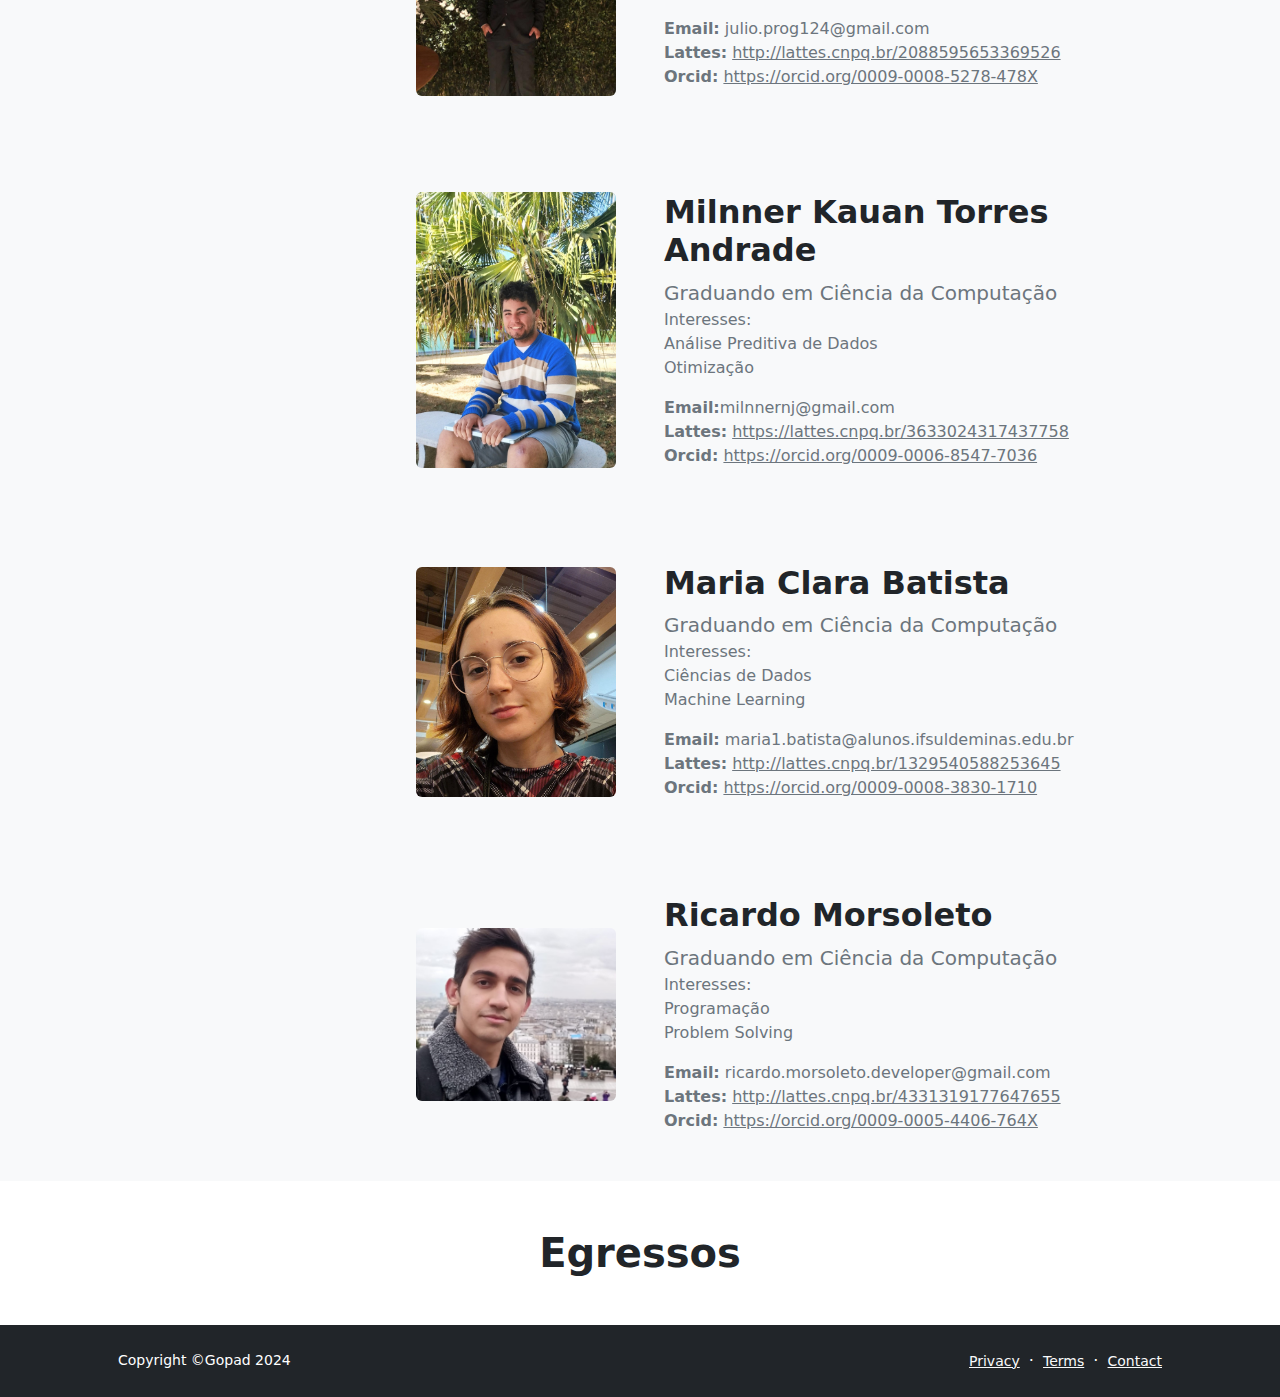
==== commit a3db030d: "feat: atualize text to about page" ====
--- a/about.html
+++ b/about.html
@@ -178,7 +178,7 @@
                     </div>
                         <div class="col-lg-6">
                             <h2 class="fw-bolder">Milnner Kauan Torres Andrade</h2>
-                            <p class="lead fw-normal text-muted mb-0">Graduando em Bacharel em Ciência da Computação</p>
+                            <p class="lead fw-normal text-muted mb-0">Graduando em Ciência da Computação</p>
                             <p class="text-muted mb-0">Interesses:</p>
                             <ul class="list-unstyled text-muted">
                                 <li>Análise Preditiva de Dados</li>
@@ -207,7 +207,7 @@
                 </div>
                     <div class="col-lg-6">
                         <h2 class="fw-bolder">Maria Clara Batista</h2>
-                        <p class="lead fw-normal text-muted mb-0">Graduando em Bacharel em Ciência da Computação</p>
+                        <p class="lead fw-normal text-muted mb-0">Graduando em Ciência da Computação</p>
                         <p class="text-muted mb-0">Interesses:</p>
                         <ul class="list-unstyled text-muted">
                             <li>Ciências de Dados</li>
@@ -236,7 +236,7 @@
                 </div>
                     <div class="col-lg-6">
                         <h2 class="fw-bolder">Ricardo Morsoleto</h2>
-                        <p class="lead fw-normal text-muted mb-0">Cursando Ciência da Computação</p>
+                        <p class="lead fw-normal text-muted mb-0">Graduando em Ciência da Computação</p>
                         <p class="text-muted mb-0">Interesses:</p>
                         <ul class="list-unstyled text-muted">
                             <li>Programação</li>
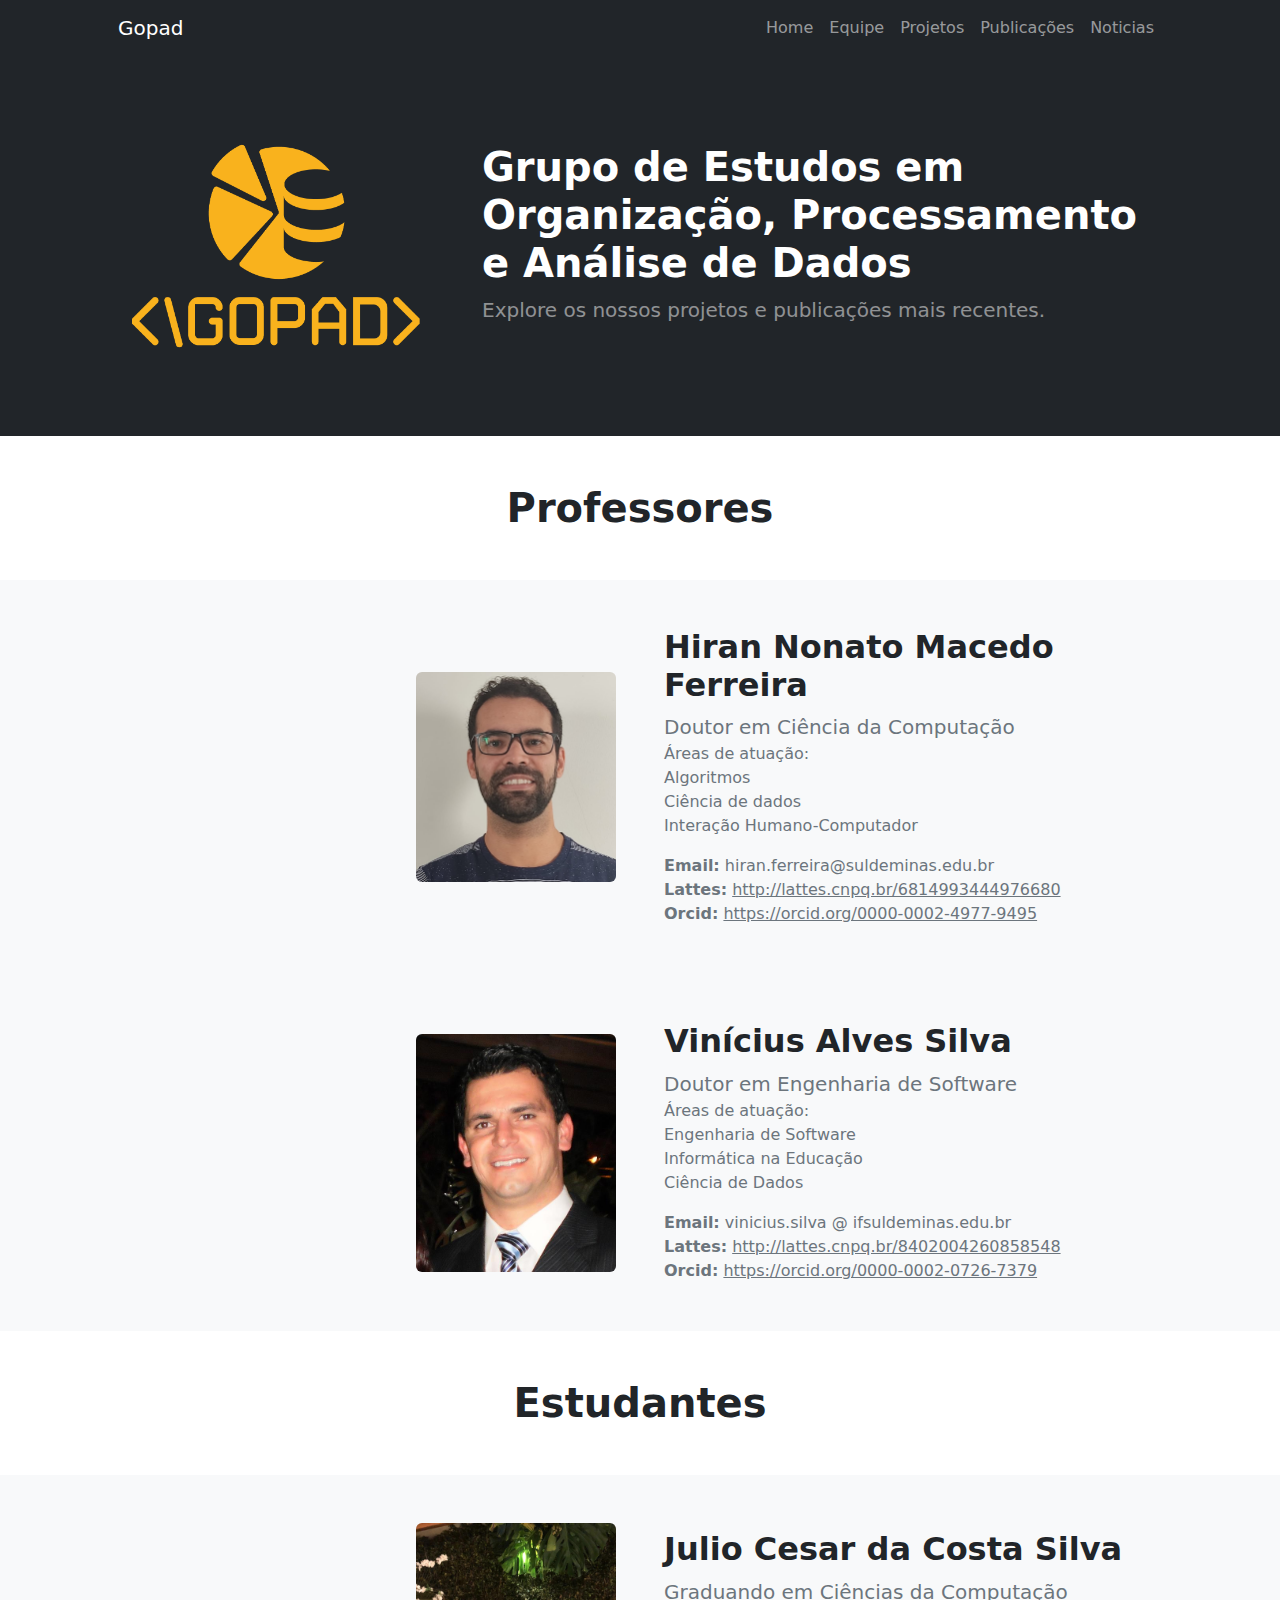
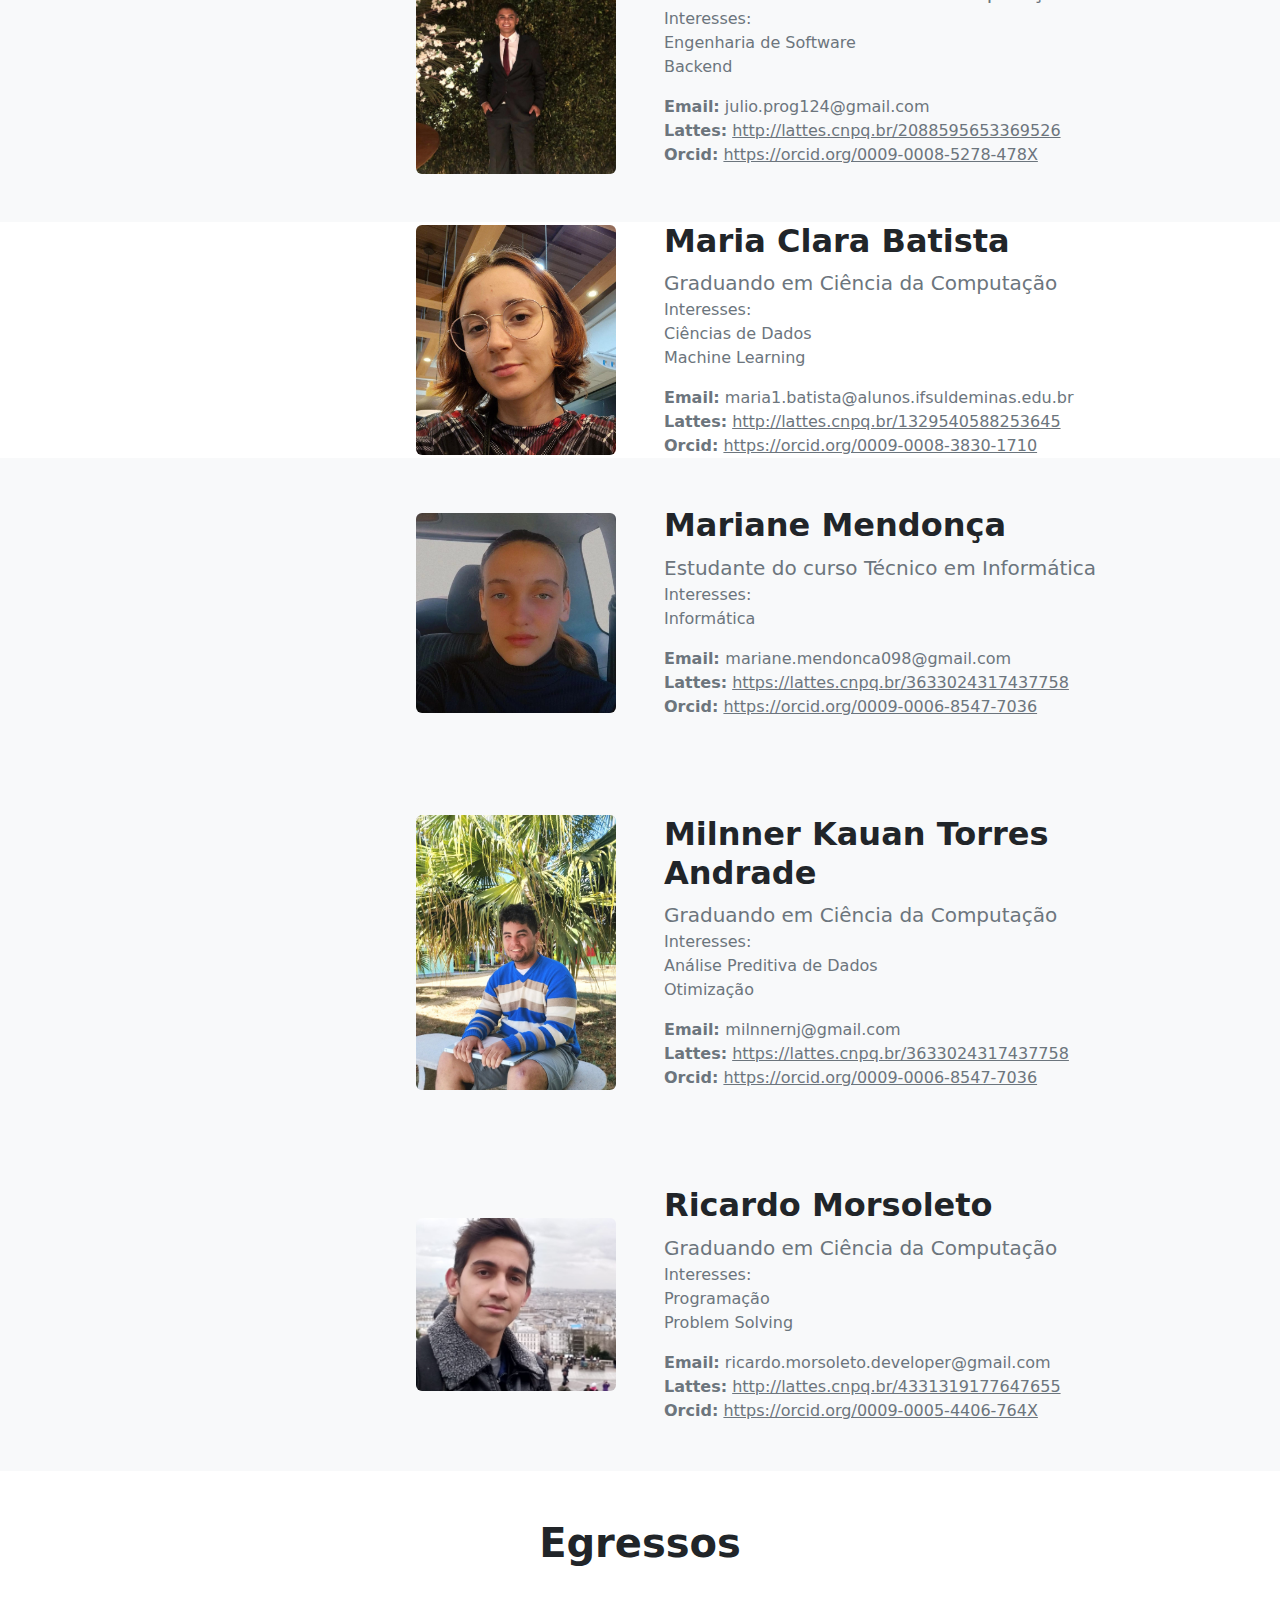
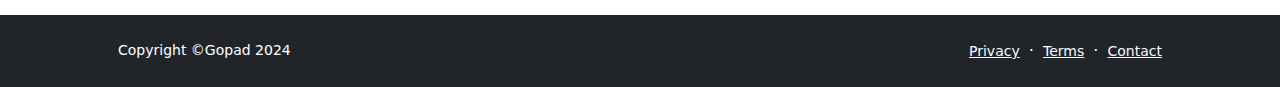
==== commit 423bd40a: "feat: add news, project, publication, logo img" ====
--- a/about.html
+++ b/about.html
@@ -38,23 +38,28 @@
                 </div>
             </div>
         </nav>
-        <!-- Header-->
-        <header class="bg-dark py-3">
-            <div class="container px-5">
-                <div class="row gx-5 align-items-center justify-content-center">
-                    <div class="col-lg-8 col-xl-7 col-xxl-6">
-                        <div class="my-3 text-center text-xl-start">
-                            <h1 class="display-6 fw-bolder text-white mb-2">Grupo de Estudos em Organização,
-                                Processamento e Análise de Dados
-                            </h1>
-                            <p class="lead fw-normal text-white-50 mb-4">
-                                Conheça os integrandes da nossa equipe.
-                            </p>
-                        </div>
-                    </div>
-                </div>
-            </div>
-        </header>
+       <!-- Header-->
+<header class="bg-dark py-3">
+    <div class="container px-5">
+        <div class="row gx-5 align-items-center">
+            <!-- Logo -->
+            <div class="col-md-4 text-center text-md-start">
+                <img class="img-fluid rounded-3 my-3" src="./assets/logos/SIMPLIFICADA/Prancheta 4.png" alt="Logo" />
+            </div>
+            <!-- Texto -->
+            <div class="col-md-8">
+                <div class="text-center text-md-start">
+                    <h1 class="display-6 fw-bolder text-white mb-2">
+                        Grupo de Estudos em Organização, Processamento e Análise de Dados
+                    </h1>
+                    <p class="lead fw-normal text-white-50 mb-4">
+                        Explore os nossos projetos e publicações mais recentes.
+                    </p>
+                </div>
+            </div>
+        </div>
+    </div>
+</header>
 
 
         <div class="container px-5">
@@ -71,7 +76,7 @@
         <div class="container px-5">
             <div class="row gx-5 align-items-center">
                 <div class="col-lg-6 d-flex justify-content-end">
-                    <img class="img-fluid rounded mb-5 mb-lg-0 custom-img" src="./assets/hiran.jpg" alt="foto perfil">
+                    <img class="img-fluid rounded mb-5 mb-lg-0 custom-img" src="./assets/perfis/hiran.jpg" alt="foto perfil">
                 </div>
                     <div class="col-lg-6">
                         <h2 class="fw-bolder">Hiran Nonato Macedo Ferreira</h2>
@@ -101,7 +106,7 @@
         <div class="container px-5">
             <div class="row gx-5 align-items-center">
                 <div class="col-lg-6 d-flex justify-content-end">
-                    <img class="img-fluid rounded mb-5 mb-lg-0 custom-img" src="./assets/vinicius.jpg" alt="foto perfil">
+                    <img class="img-fluid rounded mb-5 mb-lg-0 custom-img" src="./assets/perfis/vinicius.jpg" alt="foto perfil">
                 </div>
                     <div class="col-lg-6">
                         <h2 class="fw-bolder">Vinícius Alves Silva</h2>
@@ -141,7 +146,7 @@
         <div class="container px-5">
             <div class="row gx-5 align-items-center">
                 <div class="col-lg-6 d-flex justify-content-end">
-                    <img class="img-fluid rounded mb-5 mb-lg-0 custom-img" src="./assets/julio.jpg" alt="foto perfil">
+                    <img class="img-fluid rounded mb-5 mb-lg-0 custom-img" src="./assets/perfis/julio.jpg" alt="foto perfil">
                 </div>
                     
                     <div class="col-lg-6">
@@ -169,12 +174,70 @@
             </div>
         </section>
         
+
+        <div class="container px-5">
+            <div class="row gx-5 align-items-center">
+                <div class="col-lg-6 d-flex justify-content-end">
+                    <img class="img-fluid rounded mb-5 mb-lg-0 custom-img" src="./assets/perfis/batista.jpg" alt="foto perfil">
+                </div>
+                    <div class="col-lg-6">
+                        <h2 class="fw-bolder">Maria Clara Batista</h2>
+                        <p class="lead fw-normal text-muted mb-0">Graduando em Ciência da Computação</p>
+                        <p class="text-muted mb-0">Interesses:</p>
+                        <ul class="list-unstyled text-muted">
+                            <li>Ciências de Dados</li>
+                            <li>Machine Learning</li>
+                        </ul>
+                        <p class="text-muted mb-0"><strong>Email:</strong> maria1.batista@alunos.ifsuldeminas.edu.br</p>
+                        <p class="text-muted mb-0">
+                            <strong>Lattes:</strong> 
+                            <a href="http://lattes.cnpq.br/1329540588253645" target="_blank" class="text-muted">http://lattes.cnpq.br/1329540588253645</a>
+                        </p>
+                        <p class="text-muted mb-0">
+                            <strong>Orcid:</strong> 
+                            <a href="https://orcid.org/0009-0008-3830-1710" target="_blank" class="text-muted">https://orcid.org/0009-0008-3830-1710</a>
+                        </p>
+                        
+                    </div>
+                </div>
+            </div>
+        </section>
         <section class="py-5 bg-light" id="scroll-target">
 
             <div class="container px-5">
                 <div class="row gx-5 align-items-center">
                     <div class="col-lg-6 d-flex justify-content-end">
-                        <img class="img-fluid rounded mb-5 mb-lg-0 custom-img" src="./assets/milner.jpg" alt="foto perfil">
+                        <img class="img-fluid rounded mb-5 mb-lg-0 custom-img" src="./assets/perfis/mariane.jpg" alt="foto perfil">
+                    </div>
+                        <div class="col-lg-6">
+                            <h2 class="fw-bolder">Mariane Mendonça
+                            </h2>
+                            <p class="lead fw-normal text-muted mb-0">Estudante do curso Técnico em Informática
+                            </p>
+                            <p class="text-muted mb-0">Interesses:</p>
+                            <ul class="list-unstyled text-muted">
+                                <li>Informática</li>
+                            </ul>
+                            <p class="text-muted mb-0"><strong>Email: </strong>mariane.mendonca098@gmail.com</p>
+                            <p class="text-muted mb-0">
+                                <strong>Lattes:</strong> 
+                                <a href="https://lattes.cnpq.br/3948520594851526" target="_blank" class="text-muted">https://lattes.cnpq.br/3633024317437758</a>
+                            </p>
+                            <p class="text-muted mb-0">
+                                <strong>Orcid:</strong> 
+                                <a href="https://orcid.org/0009-0009-8906-2526" target="_blank" class="text-muted">https://orcid.org/0009-0006-8547-7036</a>
+                            </p>
+                            
+                        </div>
+                    </div>
+                </div>
+    </section>
+        <section class="py-5 bg-light" id="scroll-target">
+
+            <div class="container px-5">
+                <div class="row gx-5 align-items-center">
+                    <div class="col-lg-6 d-flex justify-content-end">
+                        <img class="img-fluid rounded mb-5 mb-lg-0 custom-img" src="./assets/perfis/milner.jpg" alt="foto perfil">
                     </div>
                         <div class="col-lg-6">
                             <h2 class="fw-bolder">Milnner Kauan Torres Andrade</h2>
@@ -184,7 +247,7 @@
                                 <li>Análise Preditiva de Dados</li>
                                 <li>Otimização</li>
                             </ul>
-                            <p class="text-muted mb-0"><strong>Email:</strong>milnnernj@gmail.com</p>
+                            <p class="text-muted mb-0"><strong>Email: </strong>milnnernj@gmail.com</p>
                             <p class="text-muted mb-0">
                                 <strong>Lattes:</strong> 
                                 <a href="https://lattes.cnpq.br/3633024317437758" target="_blank" class="text-muted">https://lattes.cnpq.br/3633024317437758</a>
@@ -197,42 +260,16 @@
                         </div>
                     </div>
                 </div>
-            </section>
-        <section class="py-5 bg-light" id="scroll-target">
-
-        <div class="container px-5">
-            <div class="row gx-5 align-items-center">
-                <div class="col-lg-6 d-flex justify-content-end">
-                    <img class="img-fluid rounded mb-5 mb-lg-0 custom-img" src="./assets/batista.jpg" alt="foto perfil">
-                </div>
-                    <div class="col-lg-6">
-                        <h2 class="fw-bolder">Maria Clara Batista</h2>
-                        <p class="lead fw-normal text-muted mb-0">Graduando em Ciência da Computação</p>
-                        <p class="text-muted mb-0">Interesses:</p>
-                        <ul class="list-unstyled text-muted">
-                            <li>Ciências de Dados</li>
-                            <li>Machine Learning</li>
-                        </ul>
-                        <p class="text-muted mb-0"><strong>Email:</strong> maria1.batista@alunos.ifsuldeminas.edu.br</p>
-                        <p class="text-muted mb-0">
-                            <strong>Lattes:</strong> 
-                            <a href="http://lattes.cnpq.br/1329540588253645" target="_blank" class="text-muted">http://lattes.cnpq.br/1329540588253645</a>
-                        </p>
-                        <p class="text-muted mb-0">
-                            <strong>Orcid:</strong> 
-                            <a href="https://orcid.org/0009-0008-3830-1710" target="_blank" class="text-muted">https://orcid.org/0009-0008-3830-1710</a>
-                        </p>
-                        
-                    </div>
-                </div>
-            </div>
-        </section>
-        <section class="py-5 bg-light" id="scroll-target">
-
-        <div class="container px-5">
-            <div class="row gx-5 align-items-center">
-                <div class="col-lg-6 d-flex justify-content-end">
-                    <img class="img-fluid rounded mb-5 mb-lg-0 custom-img" src="./assets/ricardo.jpg" alt="foto perfil">
+        </section>
+        
+        
+            
+        <section class="py-5 bg-light" id="scroll-target">
+
+        <div class="container px-5">
+            <div class="row gx-5 align-items-center">
+                <div class="col-lg-6 d-flex justify-content-end">
+                    <img class="img-fluid rounded mb-5 mb-lg-0 custom-img" src="./assets/perfis/ricardo.jpg" alt="foto perfil">
                 </div>
                     <div class="col-lg-6">
                         <h2 class="fw-bolder">Ricardo Morsoleto</h2>
